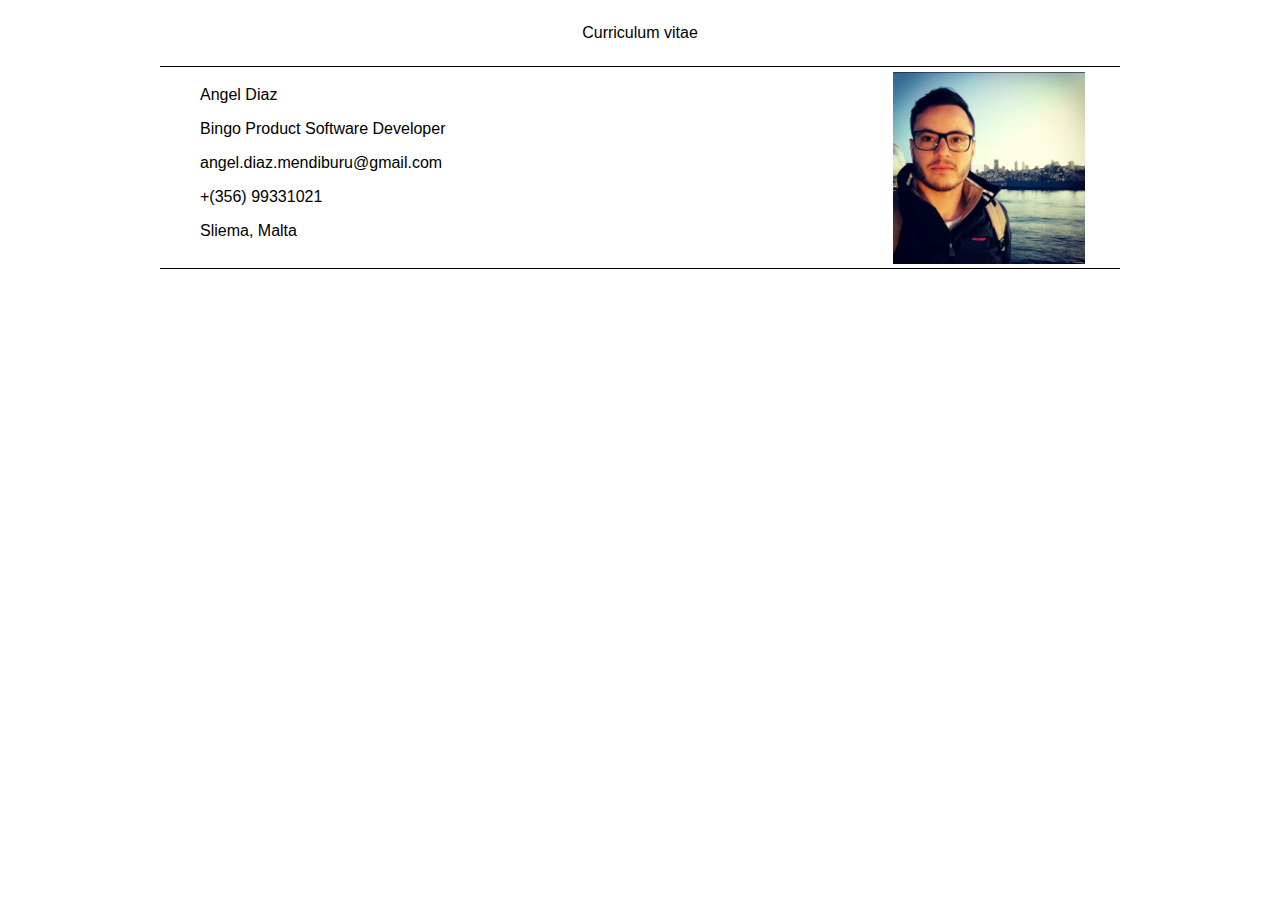
==== CV.html @ a17e0a9c "Adding cv.html, styles and picture" ====
<!DOCTYPE html>
<html lang="en">
  <head>
    <meta charset="UTF-8" />
    <meta http-equiv="X-UA-Compatible" content="IE=edge" />
    <meta name="viewport" content="width=device-width, initial-scale=1.0" />
    <title>CV Angel Diaz</title>
    <link rel="stylesheet" href="style-cv.css" />
  </head>
  <body>
    <div class="contenedor">
      <header>Curriculum vitae</header>
      <div class="contenedorInfoPersona">
        <div class="contenedorData">
          <ul>
            <li>Angel Diaz</li>
            <li>Bingo Product Software Developer</li>
            <li>angel.diaz.mendiburu@gmail.com</li>
            <li>+(356) 99331021</li>
            <li>Sliema, Malta</li>
          </ul>
        </div>
        <div class="contenedorImagen">
          <picture>
            <img src="foto.jpeg" alt="cv imagen" />
          </picture>
        </div>
      </div>
    </div>
  </body>
</html>
---- style-cv.css ----
header{
    text-align: center;
    margin: 1.5rem 0;
}

ul {
    list-style: none;
    line-height: 1.5;
}  
  
li {
    margin-bottom: 10px; 
    text-align: left;
}

body {
    font-family: Arial, Helvetica, sans-serif; /* Establece la fuente sans-serif */
  }

.contenedor {
    max-width: 960px; /* establece el ancho máximo del contenedor */
    margin: 0 auto; /* centra el contenedor horizontalmente */
    padding: 0 10%; /* establece el margen izquierdo y derecho del 10% */
  }
  
  .contenedorInfoPersona {
    text-align: center; /* centra el contenido del contenedor */
    border-top: 1px solid black; /* agrega un borde superior de 1px de ancho y color negro */
    border-bottom: 1px solid black; /* agrega un borde inferior de 1px de ancho y color negro */
    display: flex;
    flex-direction: row;
  }

  .contenedorImagen{
    max-width: 20%;
  }
  
  .contenedorImagen img {
    margin-left: 28rem;
    margin-top: 0.3rem;
    width: 100%;
  }
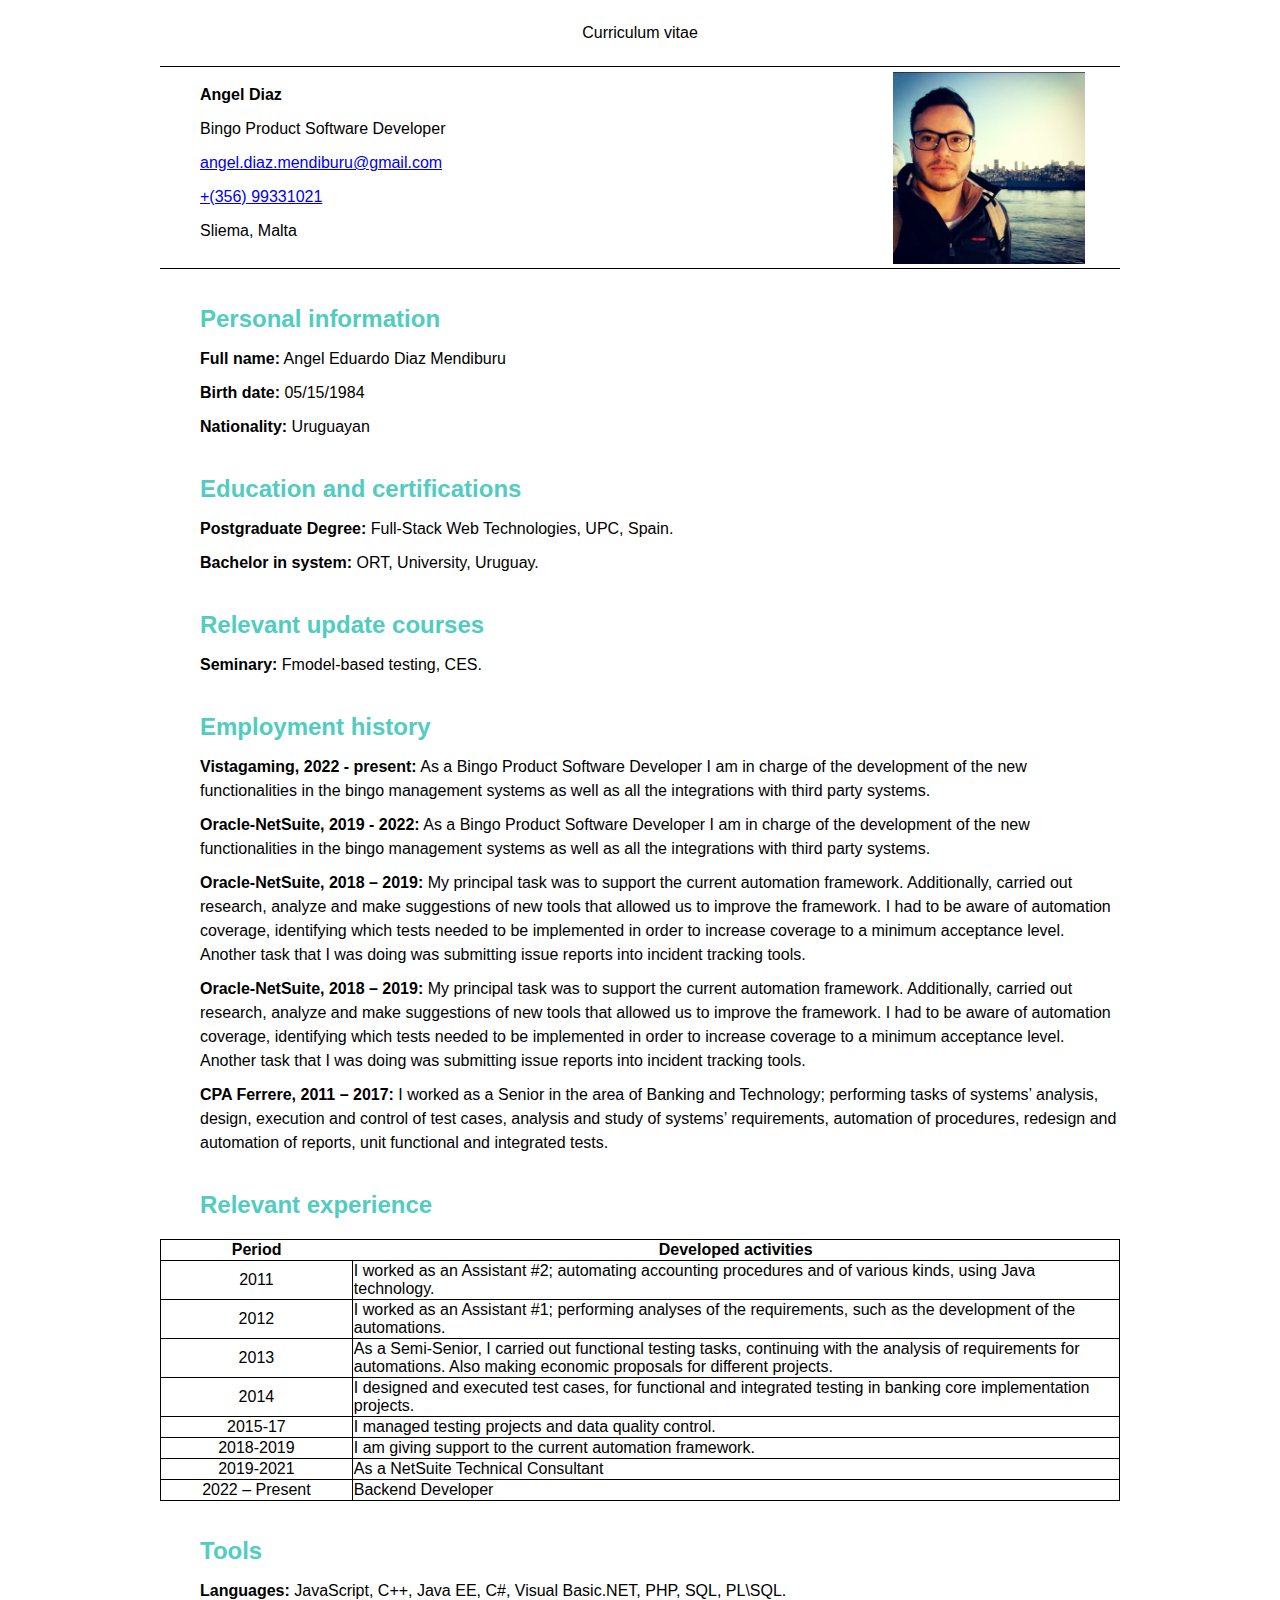
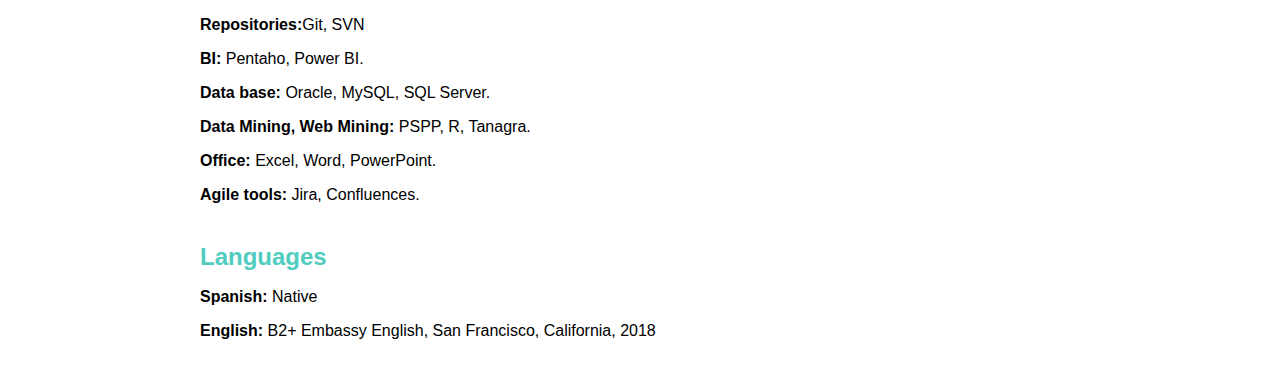
==== commit f0292fea: "Merge 7b0cd20012a3fae77a3398250b8ad9d1cd35d8ea into 25d1c447f86851ae731b22aa334c72085cbf1454" ====
--- a/CV.html
+++ b/CV.html
@@ -7,16 +7,21 @@
     <title>CV Angel Diaz</title>
     <link rel="stylesheet" href="style-cv.css" />
   </head>
+
   <body>
     <div class="contenedor">
       <header>Curriculum vitae</header>
       <div class="contenedorInfoPersona">
         <div class="contenedorData">
           <ul>
-            <li>Angel Diaz</li>
+            <li><strong>Angel Diaz</strong></li>
             <li>Bingo Product Software Developer</li>
-            <li>angel.diaz.mendiburu@gmail.com</li>
-            <li>+(356) 99331021</li>
+            <li>
+              <a href="mailto:angel.diaz.mendiburu@gmail.com"
+                >angel.diaz.mendiburu@gmail.com</a
+              >
+            </li>
+            <li><a href="tel:+35699331021">+(356) 99331021</a></li>
             <li>Sliema, Malta</li>
           </ul>
         </div>
@@ -26,6 +31,172 @@
           </picture>
         </div>
       </div>
+
+      <div class="contenedorMasData">
+        <div class="contenedorData espaciadora">
+          <ul>
+            <li class="subtitulo">Personal information</li>
+            <li><strong>Full name:</strong> Angel Eduardo Diaz Mendiburu</li>
+            <li><strong>Birth date:</strong> 05/15/1984</li>
+            <li><strong>Nationality:</strong> Uruguayan</li>
+          </ul>
+        </div>
+
+        <div class="contenedorData espaciadora">
+          <ul>
+            <li class="subtitulo">Education and certifications</li>
+            <li>
+              <strong>Postgraduate Degree:</strong> Full-Stack Web Technologies,
+              UPC, Spain.
+            </li>
+            <li>
+              <strong>Bachelor in system:</strong> ORT, University, Uruguay.
+            </li>
+          </ul>
+        </div>
+
+        <div class="contenedorData espaciadora">
+          <ul>
+            <li class="subtitulo">Relevant update courses</li>
+            <li><strong>Seminary:</strong> Fmodel-based testing, CES.</li>
+          </ul>
+        </div>
+
+        <div class="contenedorData espaciadora">
+          <ul>
+            <li class="subtitulo">Employment history</li>
+            <li>
+              <strong>Vistagaming, 2022 - present:</strong> As a Bingo Product
+              Software Developer I am in charge of the development of the new
+              functionalities in the bingo management systems as well as all the
+              integrations with third party systems.
+            </li>
+            <li>
+              <strong>Oracle-NetSuite, 2019 - 2022:</strong> As a Bingo Product
+              Software Developer I am in charge of the development of the new
+              functionalities in the bingo management systems as well as all the
+              integrations with third party systems.
+            </li>
+            <li>
+              <strong>Oracle-NetSuite, 2018 – 2019:</strong> My principal task
+              was to support the current automation framework. Additionally,
+              carried out research, analyze and make suggestions of new tools
+              that allowed us to improve the framework. I had to be aware of
+              automation coverage, identifying which tests needed to be
+              implemented in order to increase coverage to a minimum acceptance
+              level. Another task that I was doing was submitting issue reports
+              into incident tracking tools.
+            </li>
+            <li>
+              <strong>Oracle-NetSuite, 2018 – 2019:</strong> My principal task
+              was to support the current automation framework. Additionally,
+              carried out research, analyze and make suggestions of new tools
+              that allowed us to improve the framework. I had to be aware of
+              automation coverage, identifying which tests needed to be
+              implemented in order to increase coverage to a minimum acceptance
+              level. Another task that I was doing was submitting issue reports
+              into incident tracking tools.
+            </li>
+
+            <li>
+              <strong>CPA Ferrere, 2011 – 2017:</strong> I worked as a Senior in
+              the area of Banking and Technology; performing tasks of systems’
+              analysis, design, execution and control of test cases, analysis
+              and study of systems’ requirements, automation of procedures,
+              redesign and automation of reports, unit functional and integrated
+              tests.
+            </li>
+          </ul>
+        </div>
+
+        <div class="contenedorData espaciadora">
+          <ul>
+            <li class="subtitulo">Relevant experience</li>
+          </ul>
+
+          <div class="tablaContenedor">
+            <table class="relevantExperience">
+              <thead>
+                <tr>
+                  <th>Period</th>
+                  <th>Developed activities</th>
+                </tr>
+              </thead>
+              <tbody>
+                <tr>
+                  <td>2011</td>
+                  <td>
+                    I worked as an Assistant #2; automating accounting procedures
+                    and of various kinds, using Java technology.
+                  </td>
+                </tr>
+                <tr>
+                  <td>2012</td>
+                  <td>
+                    I worked as an Assistant #1; performing analyses of the
+                    requirements, such as the development of the automations.
+                  </td>
+                </tr>
+                <tr>
+                  <td>2013</td>
+                  <td>
+                    As a Semi-Senior, I carried out functional testing tasks,
+                    continuing with the analysis of requirements for automations.
+                    Also making economic proposals for different projects.
+                  </td>
+                </tr>
+                <tr>
+                  <td>2014</td>
+                  <td>
+                    I designed and executed test cases, for functional and
+                    integrated testing in banking core implementation projects.
+                  </td>
+                </tr>
+                <tr>
+                  <td>2015-17</td>
+                  <td>I managed testing projects and data quality control.</td>
+                </tr>
+                <tr>
+                  <td>2018-2019</td>
+                  <td>
+                    I am giving support to the current automation framework.
+                  </td>
+                </tr>
+                <tr>
+                  <td>2019-2021</td>
+                  <td>As a NetSuite Technical Consultant</td>
+                </tr>
+                <tr>
+                  <td>2022 – Present</td>
+                  <td>Backend Developer</td>
+                </tr>
+              </tbody>
+            </table>
+          </div>
+
+          <div class="contenedorData espaciadora">
+            <ul>
+              <li class="subtitulo">Tools</li>
+              <li><strong>Languages:</strong> JavaScript, C++, Java EE, C#, Visual Basic.NET, PHP, SQL, PL\SQL.</li>
+              <li><strong>Repositories:</strong>Git, SVN</li>
+              <li><strong>BI:</strong> Pentaho, Power BI.</li>
+              <li><strong>Data base: </strong> Oracle, MySQL, SQL Server.</li>
+              <li><strong>Data Mining, Web Mining:  </strong>PSPP, R, Tanagra.</li>
+              <li><strong>Office:  </strong>Excel, Word, PowerPoint.</li>
+              <li><strong>Agile tools:  </strong>Jira, Confluences.</li>
+            </ul>
+          </div>
+
+          <div class="contenedorData espaciadora">
+            <ul>
+              <li class="subtitulo">Languages</li>
+              <li><strong>Spanish:</strong> Native</li>
+              <li><strong>English:</strong> B2+ Embassy English, San Francisco, California, 2018</li>
+            </ul>
+          </div>
+          
+        </div>
+      </div>
     </div>
   </body>
 </html>
--- a/style-cv.css
+++ b/style-cv.css
@@ -39,4 +39,38 @@
     margin-left: 28rem;
     margin-top: 0.3rem;
     width: 100%;
+  }
+
+  .espaciadora{
+    margin-top: 2rem;
+    margin-bottom: 2rem;
+  }
+
+  .subtitulo{
+    color: #51ccc0;
+    font-weight: bold;
+    font-size: 1.5rem;
+  }
+
+
+  
+  .relevantExperience {
+    border-collapse: collapse;
+    border: 1px solid black;
+  }
+  
+  .relevantExperience td {
+    text-align: center;
+    border: 1px solid black;
+  }
+
+
+  .relevantExperience tr:first-child td:first-child {
+    /* Establece el ancho de la primera celda de cada fila en un 20% */
+    width: 20%;
+  }
+
+  .relevantExperience td:nth-child(2) {
+    /* Alinea el texto en la segunda columna a la izquierda */
+    text-align: left;
   }